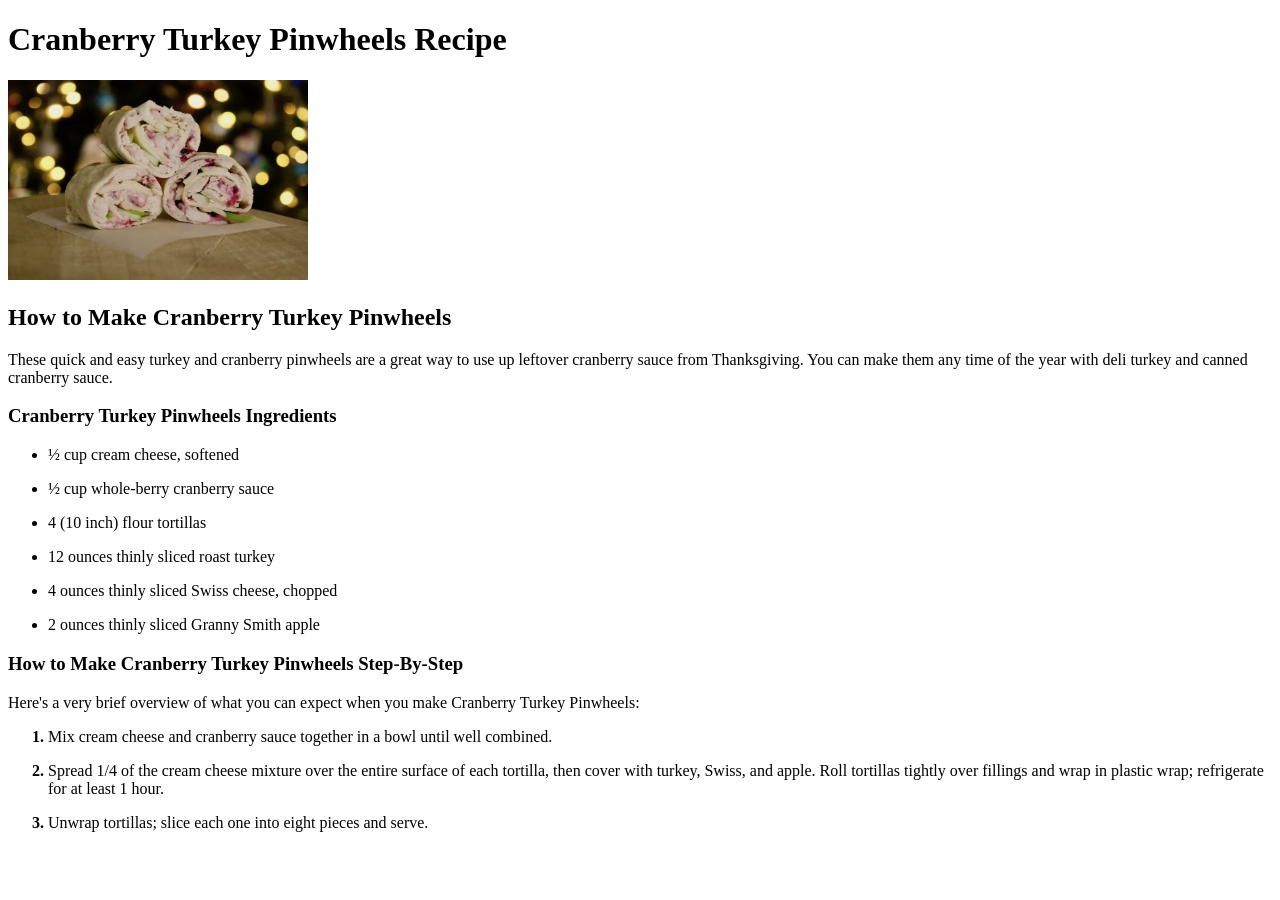
==== recipes/cranberry-turkey-pinwheels.html @ 2cc257ad "HTML Assignment 5" ====
<!DOCTYPE html>
<html lang="en">
<head>
    <meta charset="UTF-8">
    <meta name="viewport" content="width=device-width, initial-scale=1.0">
    <title>Document</title>
    <style>
        ol li {
                font-weight:bold;
            }
            li > * {
                font-weight:normal;
            }
    </style>
</head>
<body>
    <h1>Cranberry Turkey Pinwheels Recipe</h1>
    <img src="cranberry-turkey-pinwheels.jpg" alt="Picture of Cranberry Turkey Pinwheels" width="300" height="200">


    <!-- Description -->
    <h2>How to Make Cranberry Turkey Pinwheels</h2>
    <p>These quick and easy turkey and cranberry pinwheels are a great way to use up leftover cranberry sauce from Thanksgiving. You can make them any time of the year with deli turkey and canned cranberry sauce.</p>


    <!-- Ingredients -->
    <h3>Cranberry Turkey Pinwheels Ingredients</h3>
    <p></p>
   
    <!-- List of Ingredients -->
    <ul>
        <li><p>½ cup cream cheese, softened</p></li>
        <li><p>½ cup whole-berry cranberry sauce</p></li>
        <li><p>4 (10 inch) flour tortillas</p></li>
        <li><p>12 ounces thinly sliced roast turkey</p></li>
        <li><p>4 ounces thinly sliced Swiss cheese, chopped</p></li>
        <li><p>2 ounces thinly sliced Granny Smith apple</p></li>
    </ul>


    <!-- Steps -->
    <h3>How to Make Cranberry Turkey Pinwheels Step-By-Step</h3>
    <p>Here's a very brief overview of what you can expect when you make Cranberry Turkey Pinwheels:</p>


    <!-- List of Steps -->
    <ol>
        <li><p>Mix cream cheese and cranberry sauce together in a bowl until well combined.</p></li>
        <li><p>Spread 1/4 of the cream cheese mixture over the entire surface of each tortilla, then cover with turkey, Swiss, and apple. Roll tortillas tightly over fillings and wrap in plastic wrap; refrigerate for at least 1 hour.</p></li>
        <li><p>Unwrap tortillas; slice each one into eight pieces and serve.</p></li>
    </ol>
</body>
</html>
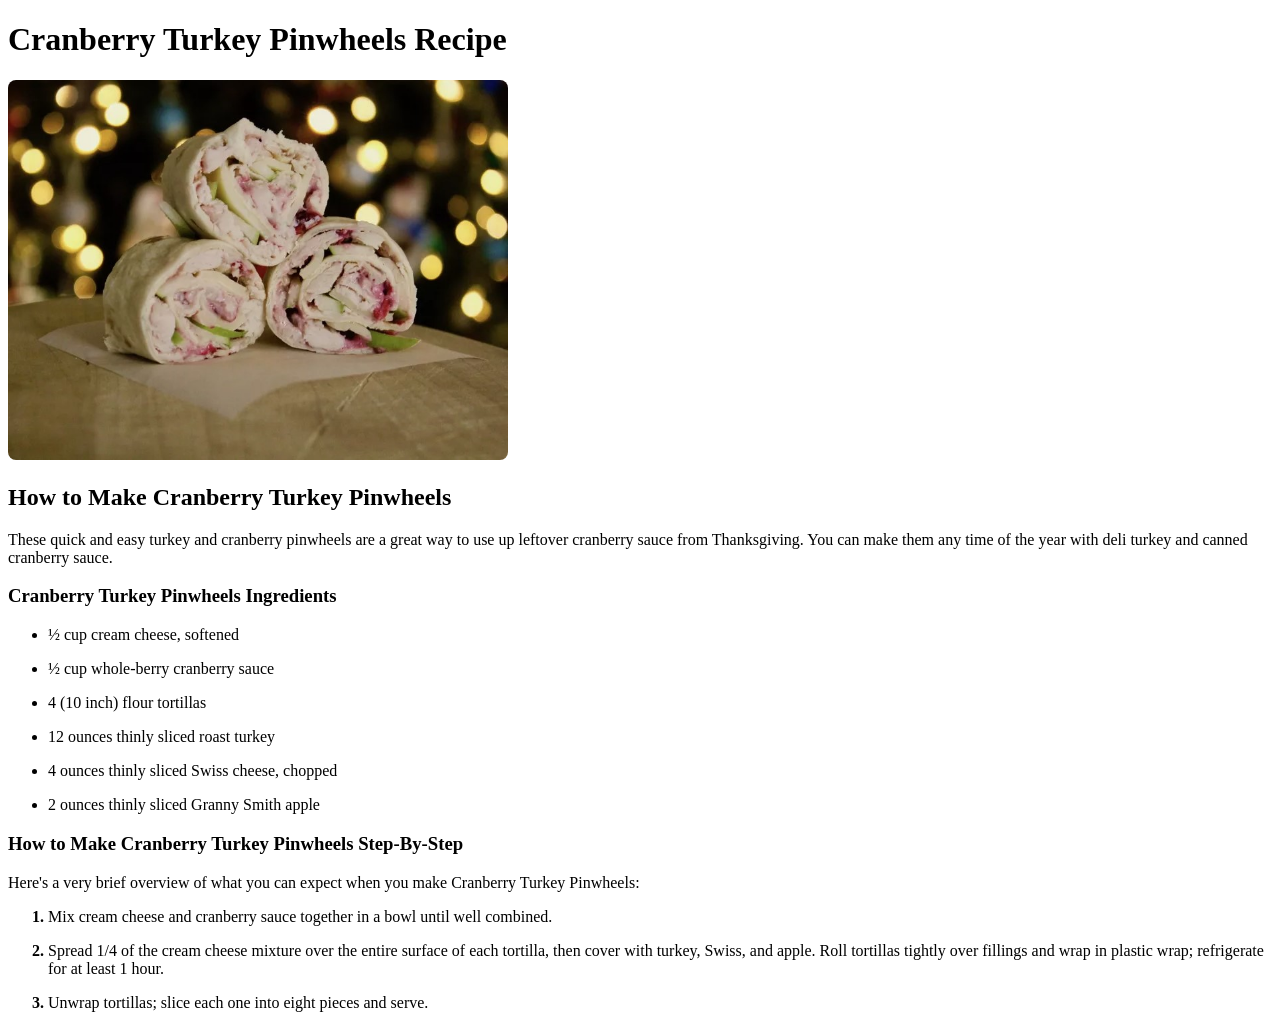
==== commit 37b0f7ff: "CSS Assignment 5" ====
--- a/recipes/cranberry-turkey-pinwheels.html
+++ b/recipes/cranberry-turkey-pinwheels.html
@@ -12,10 +12,11 @@
                 font-weight:normal;
             }
     </style>
+    <link rel="stylesheet" href="style.css">
 </head>
 <body>
     <h1>Cranberry Turkey Pinwheels Recipe</h1>
-    <img src="cranberry-turkey-pinwheels.jpg" alt="Picture of Cranberry Turkey Pinwheels" width="300" height="200">
+    <img class="rounded-img" src="cranberry-turkey-pinwheels.jpg" alt="Picture of Cranberry Turkey Pinwheels" width="300" height="200">
 
 
     <!-- Description -->
--- a/recipes/style.css
+++ b/recipes/style.css
@@ -0,0 +1,17 @@
+.circle-img, 
+.rounded-img {
+    height: auto;
+    width: 500px;
+}
+
+.circle-img {
+    border-radius: 50%;
+}
+
+.rounded-img {
+    border-radius: 8px;
+}
+
+.cristmas-text {
+    color: forestgreen
+}
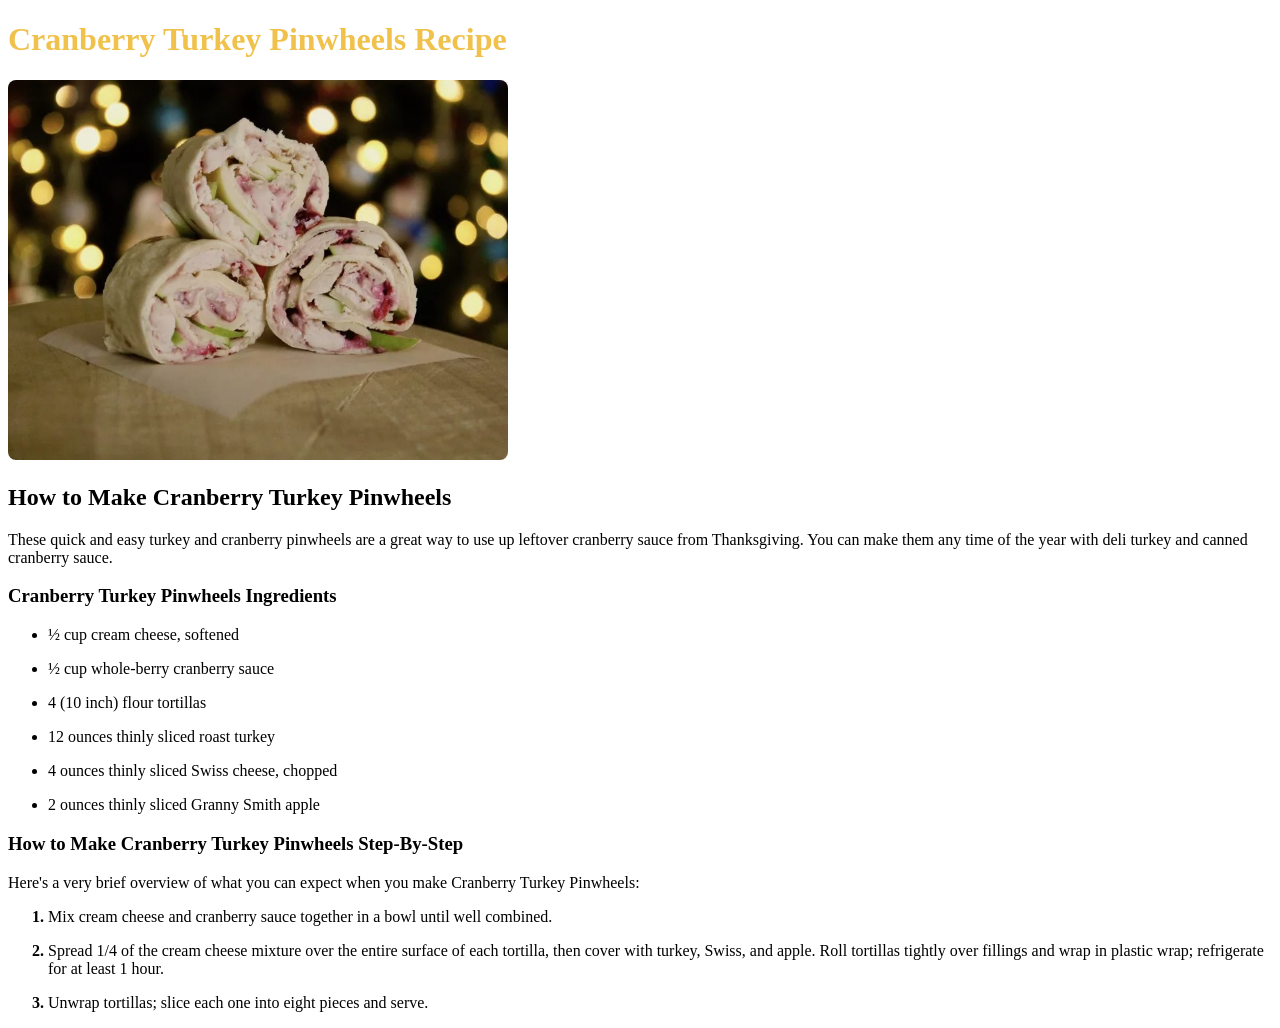
==== commit df87914b: "CSS Assignment 5" ====
--- a/recipes/cranberry-turkey-pinwheels.html
+++ b/recipes/cranberry-turkey-pinwheels.html
@@ -15,7 +15,7 @@
     <link rel="stylesheet" href="style.css">
 </head>
 <body>
-    <h1>Cranberry Turkey Pinwheels Recipe</h1>
+    <h1 class="thanksgiving-text">Cranberry Turkey Pinwheels Recipe</h1>
     <img class="rounded-img" src="cranberry-turkey-pinwheels.jpg" alt="Picture of Cranberry Turkey Pinwheels" width="300" height="200">
 
 
--- a/recipes/style.css
+++ b/recipes/style.css
@@ -14,4 +14,12 @@
 
 .cristmas-text {
     color: forestgreen
+}
+
+.thanksgiving-text {
+    color: rgb(240, 193, 75);
+}
+
+.other-color {
+    color: wheat;
 }
